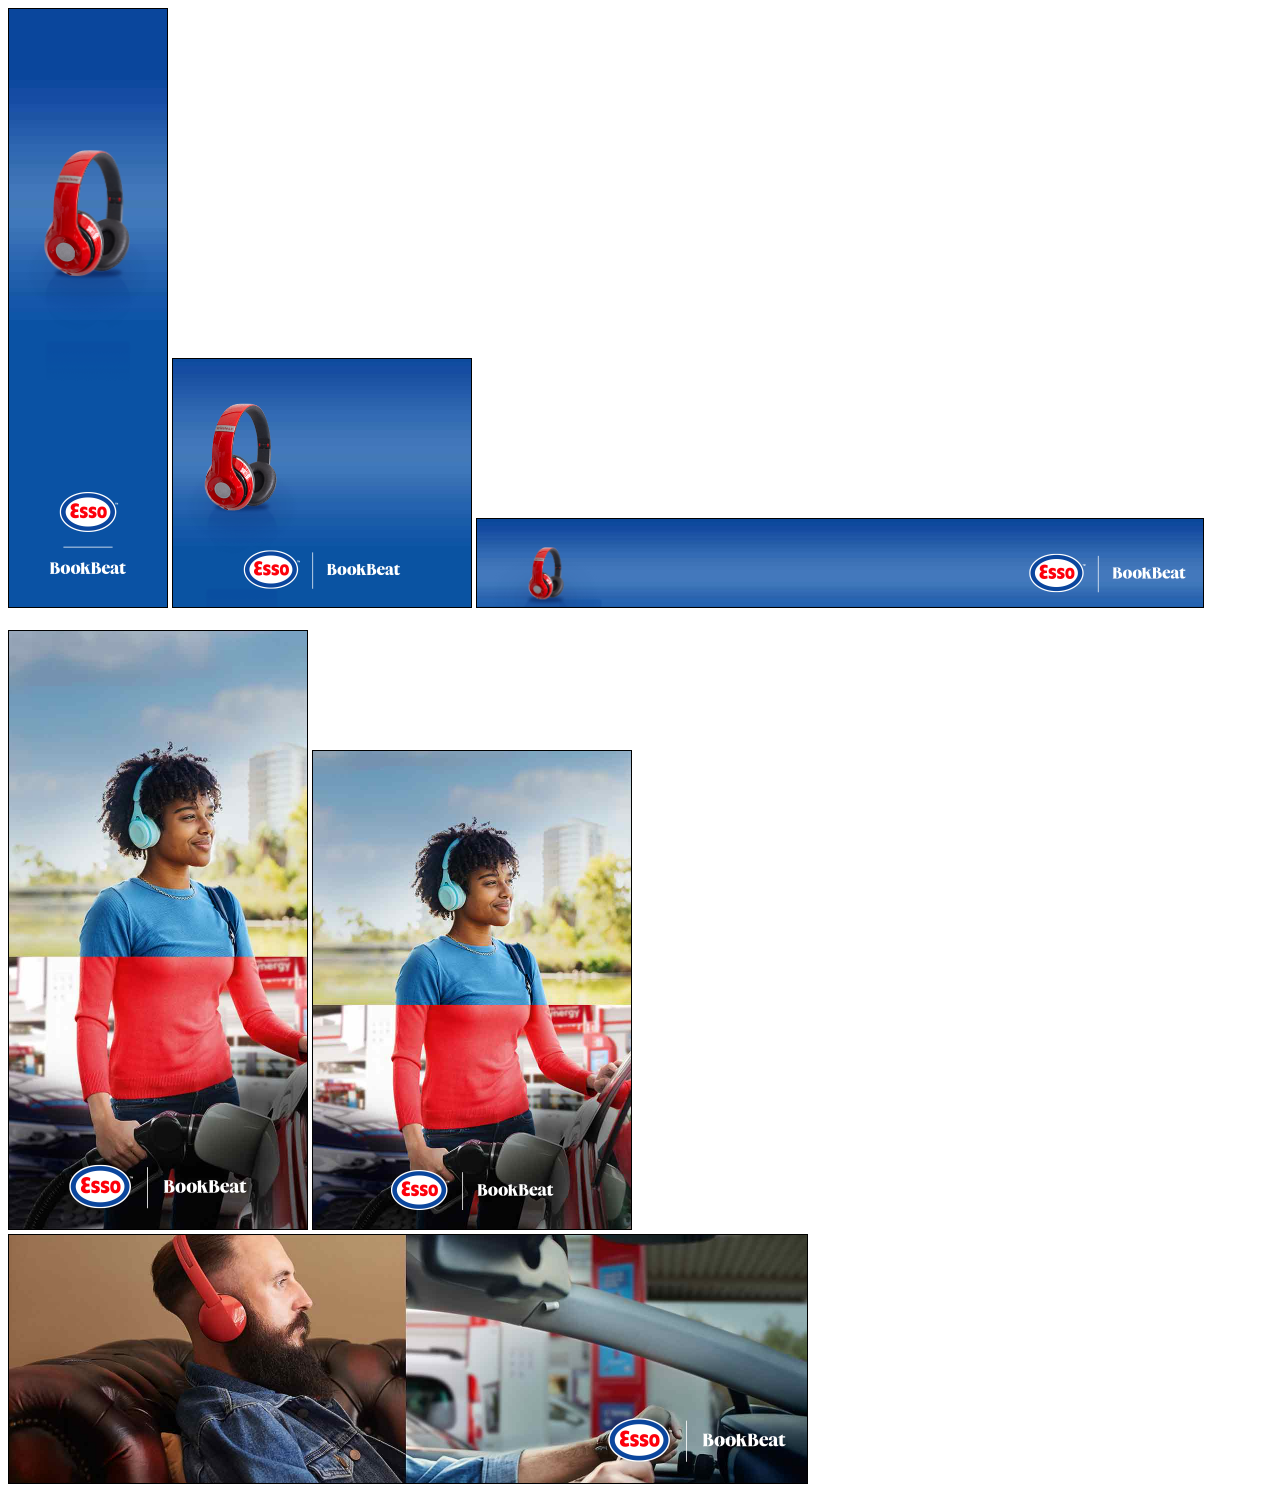
==== index.html @ cb8a4c4b "First Commit" ====
<!DOCTYPE html>
<html lang="en">
<head>
    <meta charset="UTF-8">
    <meta name="viewport" content="width=device-width, initial-scale=1.0">
    <title>Document</title>
</head>
<body>
    <iframe src="Esso_MTB_DE_Bookbeat_Set1/160x600/index.html" height="600px" width="160px" frameborder="0"></iframe>
    <iframe src="Esso_MTB_DE_Bookbeat_Set1/300x250/index.html" height="250px" width="300px" frameborder="0"></iframe>
    <iframe src="Esso_MTB_DE_Bookbeat_Set1/728x90/index.html" height="90px" width="728px" frameborder="0"></iframe>


    <br>
    <br>

    <iframe src="Esso_MTB_DE_Bookbeat_Set2/300x600/index.html" height="600px" width="300px" frameborder="0"></iframe>
    <iframe src="Esso_MTB_DE_Bookbeat_Set2/320x480/index.html" height="480px" width="320px" frameborder="0"></iframe>
    <iframe src="Esso_MTB_DE_Bookbeat_Set2/800x250/index.html" height="250px" width="800px" frameborder="0"></iframe>
</body>
</html>
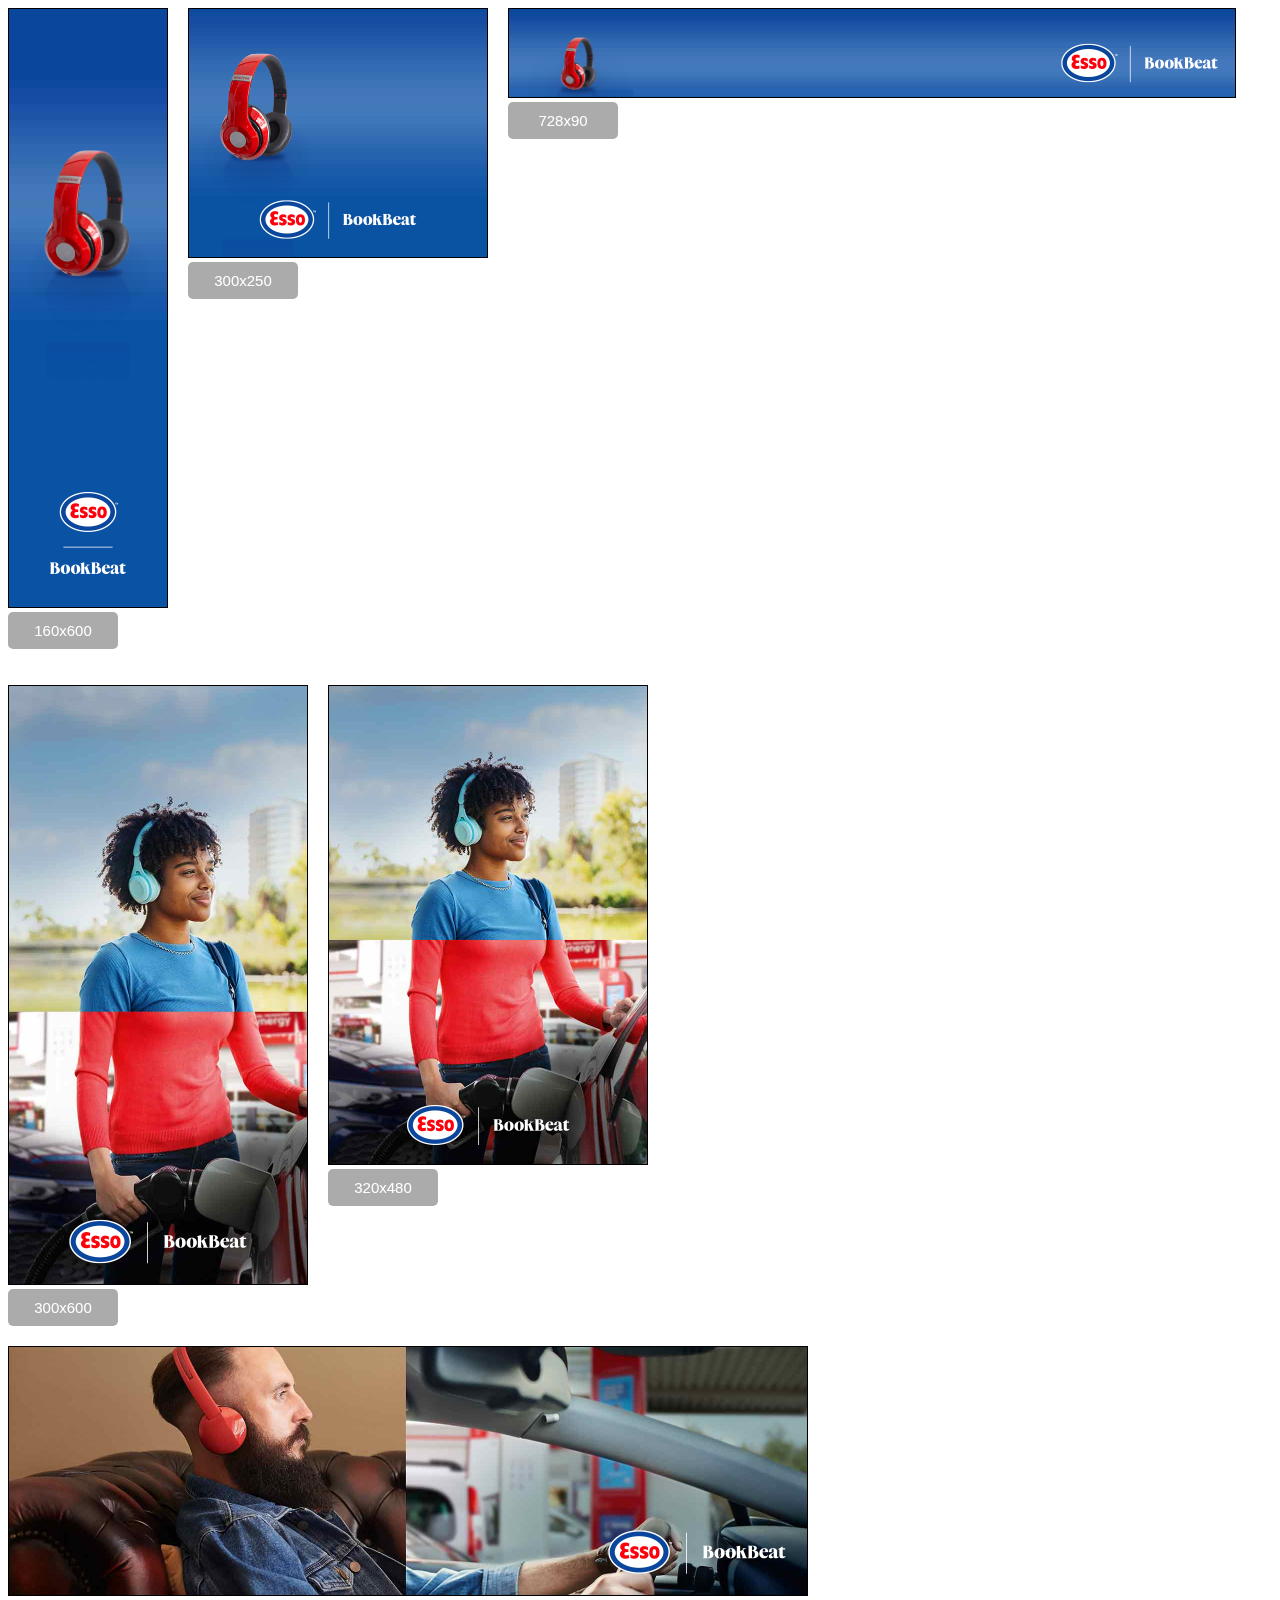
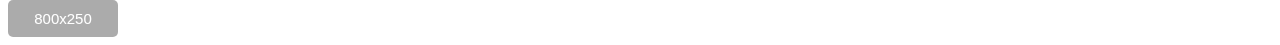
==== commit afbfa4b1: "index file updated." ====
--- a/index.html
+++ b/index.html
@@ -4,18 +4,65 @@
     <meta charset="UTF-8">
     <meta name="viewport" content="width=device-width, initial-scale=1.0">
     <title>Document</title>
+    <style>
+        .banners{
+            display: flex;
+            flex-wrap: wrap;
+            gap: 20px;
+        }
+        .banners a{
+            display: inline-block;
+            color: #fff;
+            font-family: Arial, Helvetica, sans-serif;
+            font-size: 15px;
+            background-color: #00000054;
+            padding: 10px 15px;
+            text-decoration: none;
+            border-radius: 5px;
+            width: 80px;
+            text-align: center;
+        }
+        .banners a:hover{
+            background-color:#000000a3;
+        }
+    </style>
 </head>
 <body>
-    <iframe src="Esso_MTB_DE_Bookbeat_Set1/160x600/index.html" height="600px" width="160px" frameborder="0"></iframe>
-    <iframe src="Esso_MTB_DE_Bookbeat_Set1/300x250/index.html" height="250px" width="300px" frameborder="0"></iframe>
-    <iframe src="Esso_MTB_DE_Bookbeat_Set1/728x90/index.html" height="90px" width="728px" frameborder="0"></iframe>
 
+    <div class="banners">
+        <div>
+            <iframe src="Esso_MTB_DE_Bookbeat_Set1/160x600/index.html" height="600px" width="160px" frameborder="0"></iframe><br>
+            <a href="Esso_MTB_DE_Bookbeat_Set1/160x600/index.html" target="_blank">160x600</a>
+        </div>
+    
+        <div>
+            <iframe src="Esso_MTB_DE_Bookbeat_Set1/300x250/index.html" height="250px" width="300px" frameborder="0"></iframe><br>
+            <a href="Esso_MTB_DE_Bookbeat_Set1/300x250/index.html" target="_blank">300x250</a>
+        </div>
+        
+        <div>
+            <iframe src="Esso_MTB_DE_Bookbeat_Set1/728x90/index.html" height="90px" width="728px" frameborder="0"></iframe><br>
+            <a href="Esso_MTB_DE_Bookbeat_Set1/728x90/index.html" target="_blank">728x90</a>
+        </div>
+    </div>
+        <br>
+        <br>
+    <div class="banners">
+        <div>
+            <iframe src="Esso_MTB_DE_Bookbeat_Set2/300x600/index.html" height="600px" width="300px" frameborder="0"></iframe><br>
+            <a href="Esso_MTB_DE_Bookbeat_Set2/300x600/index.html" target="_blank">300x600</a>
+        </div>
+        
+        <div>
+            <iframe src="Esso_MTB_DE_Bookbeat_Set2/320x480/index.html" height="480px" width="320px" frameborder="0"></iframe><br>
+            <a href="Esso_MTB_DE_Bookbeat_Set2/320x480/index.html" target="_blank">320x480</a>
+        </div>
+    
+        <div>
+            <iframe src="Esso_MTB_DE_Bookbeat_Set2/800x250/index.html" height="250px" width="800px" frameborder="0"></iframe><br>
+            <a href="Esso_MTB_DE_Bookbeat_Set2/800x250/index.html" target="_blank">800x250</a>
+        </div>
+    </div>
 
-    <br>
-    <br>
-
-    <iframe src="Esso_MTB_DE_Bookbeat_Set2/300x600/index.html" height="600px" width="300px" frameborder="0"></iframe>
-    <iframe src="Esso_MTB_DE_Bookbeat_Set2/320x480/index.html" height="480px" width="320px" frameborder="0"></iframe>
-    <iframe src="Esso_MTB_DE_Bookbeat_Set2/800x250/index.html" height="250px" width="800px" frameborder="0"></iframe>
 </body>
 </html>